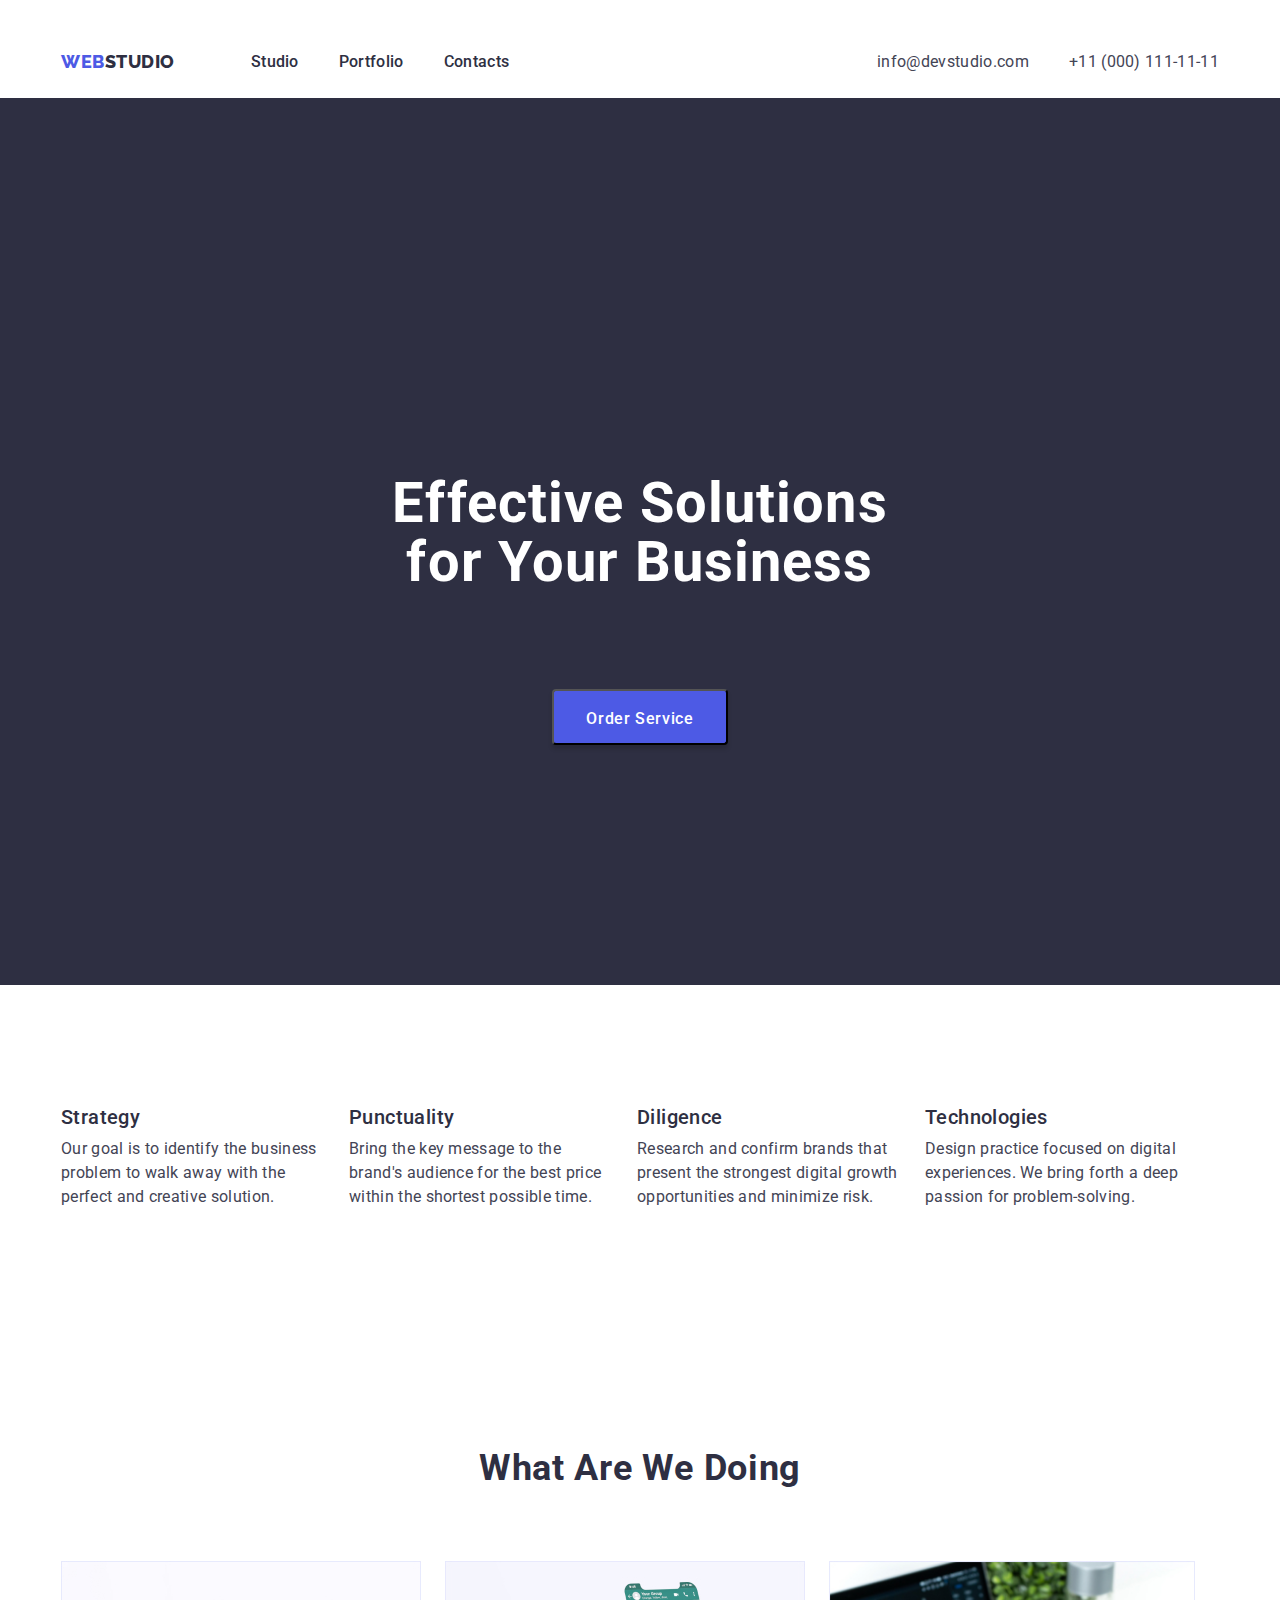
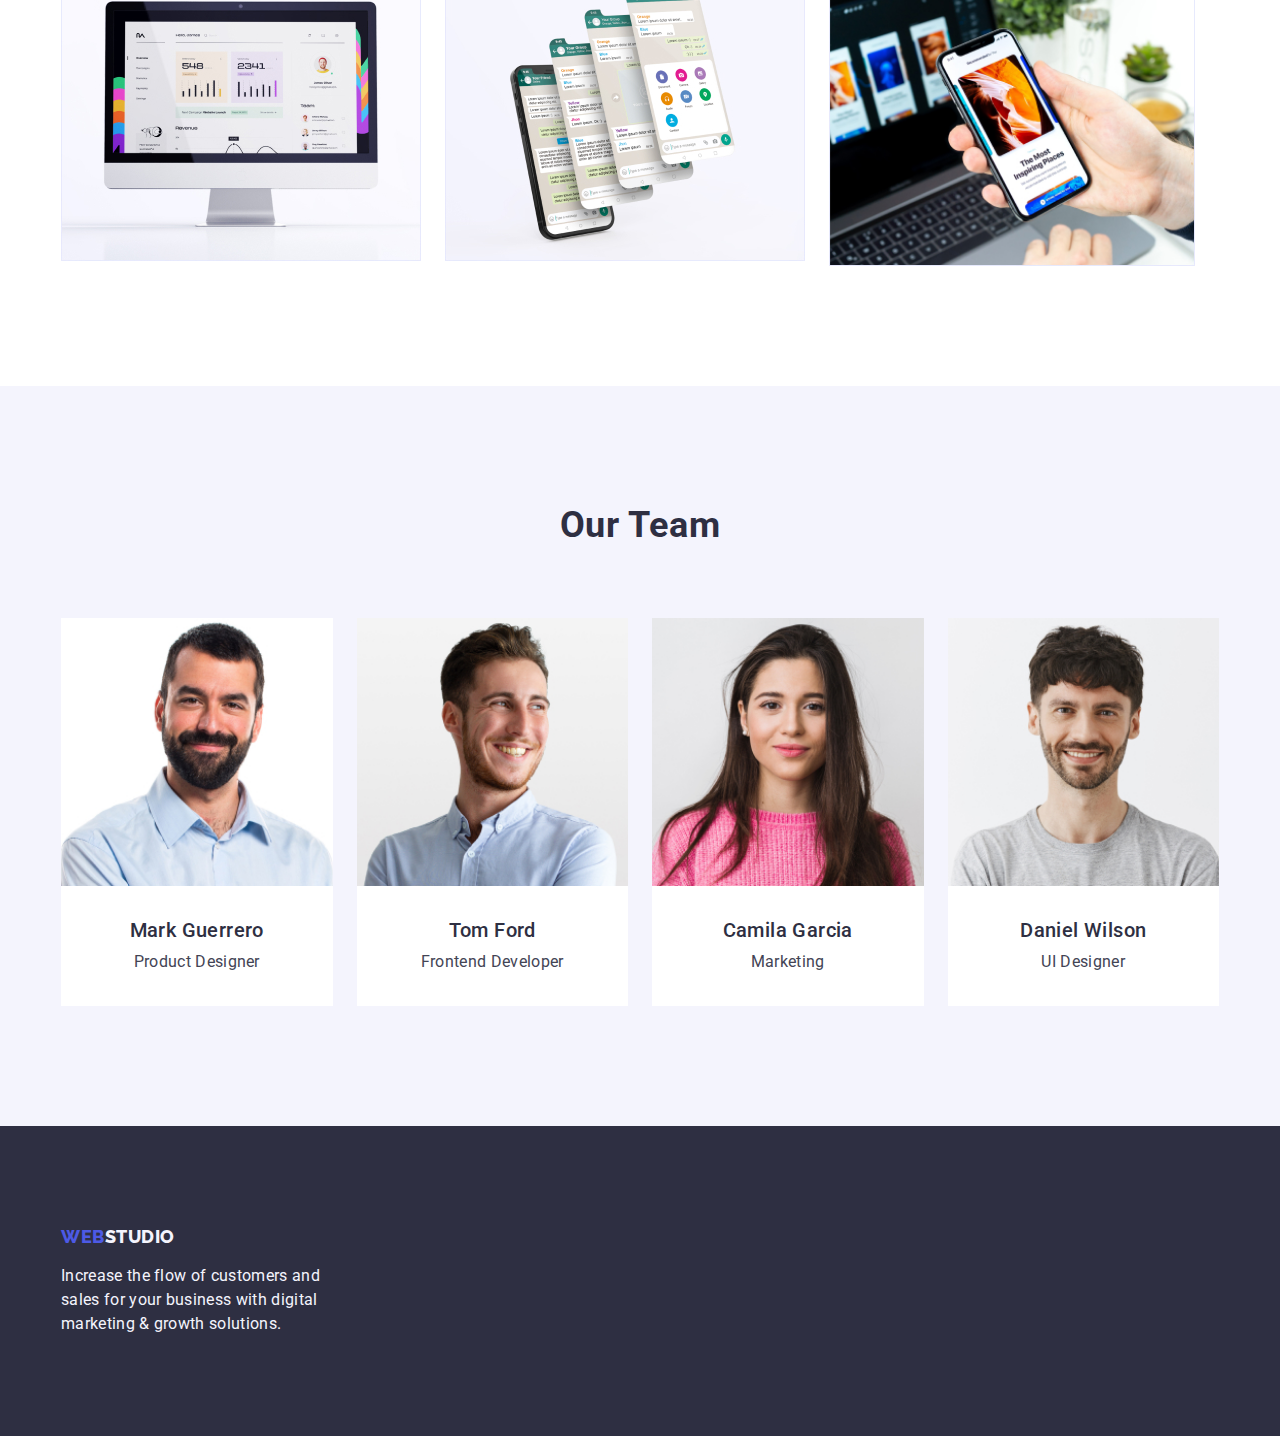
==== index.html @ 7c9ad150 "goit-markup-hw-03" ====
<!DOCTYPE html>
<html lang="en">
<head>
    <meta charset="UTF-8">
    <meta http-equiv="X-UA-Compatible" content="IE=edge">
    <meta name="viewport" content="width=device-width, initial-scale=1.0">
    <title>WebStudio</title>
    <link rel="preconnect" href="https://fonts.googleapis.com">
    <link rel="preconnect" href="https://fonts.gstatic.com" crossorigin>
    <link href="https://fonts.googleapis.com/css2?family=Raleway:wght@800&family=Roboto:wght@400;500;700;900&display=swap"
        rel="stylesheet">
        <link rel="stylesheet" href="https://cdnjs.cloudflare.com/ajax/libs/modern-normalize/1.1.0/modern-normalize.min.css"
            integrity="sha512-wpPYUAdjBVSE4KJnH1VR1HeZfpl1ub8YT/NKx4PuQ5NmX2tKuGu6U/JRp5y+Y8XG2tV+wKQpNHVUX03MfMFn9Q=="
            crossorigin="anonymous" referrerpolicy="no-referrer" />
    <link rel="stylesheet" href="./css/styles.css">
</head>
<body>
    <header class="header">
      <div class="container header-container">
        <nav class="header-navigation">
            <a href="./index.html" class="header-logo-portfolio link">Web<span class="logo-header link">Studio</span></a>
            <ul class="header-list list">
                <li class="header-item"><a class="header-link link" href="./index.html">Studio</a></li>
                <li class="header-item"><a class="header-link link" href="./portfolio.html">Portfolio</a></li>
                <li class="header-item"><a class="header-link link" href="">Contacts</a></li>
            </ul>
        </nav>
        <address class="header-contact list">
            <ul class="header-contact-item list">
                <li class="header-contact-list link">
                 <a class="header-contact-phone link" href="mailto:info@devstudio.com">info@devstudio.com</a>
                </li>
                <li class="header-contact-list link">
                 <a class="header-contact-phone link" href="tel:+110001111111">+11 (000) 111-11-11</a>
                </li>
            </ul>
        </address>
      </div>
   </header>

        <main class="main-subtitles">
            <section class="hero">
                <div class="container hero-container">
                <h1 class="hero-title">Effective Solutions
                    for Your Business</h1>
                <button type="button" class="hero-button">Order Service</button>
                </div>
            </section>

            <section class="feature">
                <div class="container feature-container">
                <h2 hidden class="visually-hidden">Description</h2>
                <ul class="feature-list list">
                    <li class="feature-item">
                        <h3 class="feature-tytle">Strategy</h3>
                        <p class="feature-text">Our goal is to identify the business
                        problem to walk away with the perfect and creative solution.</p>
                    </li>
                    <li class="feature-item">
                        <h3 class="feature-tytle">Punctuality</h3>
                        <p class="feature-text">Bring the key message to the brand's audience for the best price within the shortest possible time.</p>
                    </li>
                    <li class="feature-item">
                        <h3 class="feature-tytle">Diligence</h3>
                        <p class="feature-text">Research and confirm brands that present the strongest digital growth opportunities and minimize risk.</p>
                    </li>
                    <li class="feature-item">
                        <h3 class="feature-tytle">Technologies</h3>
                        <p class="feature-text">Design practice focused on digital experiences. We bring forth a deep passion for problem-solving.</p>
                    </li>
                </ul>
                </div>
            </section>
            <section class="picture">
                <div class="container">
                <h2 class="picture-tytle">What are we doing</h2>
                <ul class="picture-list list">
                    <li><img src="./images/img1.jpg" alt="Contacts" width="360" height="300"></li>
                    <li><img src="./images/img2.jpg" alt="Tabs" width="360" height="300"></li>
                    <li class="picture-blok"><img src="./images/img3.jpg" alt="Telephone" width="360" height="300"></li>
                </ul>
                </div>
            </section>
            <section class="team">
                <div class="container">
                <h2 class="team-tytle">Our Team</h2>
                <ul class="team-list list">
                   <li class="team-blok"><img src="./images/1people-img.jpg" alt="Men" width="264" height="260">
                     <h3 class="team-list-tytle">Mark Guerrero</h3>
                     <p class="team-list-text">Product Designer</p>
                   </li>
                   <li class="team-blok"><img src="./images/2people-img.jpg" alt="Men" width="264" height="260">
                     <h3 class="team-list-tytle">Tom Ford</h3>
                     <p class="team-list-text">Frontend Developer</p>
                   </li>
                   <li class="team-blok"><img src="./images/3people-img.jpg" alt="Woman" width="264" height="260">
                     <h3 class="team-list-tytle">Camila Garcia</h3>
                     <p class="team-list-text">Marketing</p>
                   </li>
                   <li class="team-blok"><img src="./images/4people-img.jpg" alt="Men" width="264" height="260">
                     <h3 class="team-list-tytle">Daniel Wilson</h3>
                     <p class="team-list-text">UI Designer</p>
                   </li>
                </ul>
                </div>
            </section>
        </main>
        <footer class="footer">
            <div class="container">
            <a class="footer-logo link" href="./index.html">Web<span class="logo link">Studio</span></a>
            <p class="footer-text">Increase the flow of customers and sales for your business with digital marketing & growth solutions.</p>
            </div>
        </footer>
</body>
</html>
---- css/styles.css ----
/* цвет основного текста: #2E2F42; */
/* вторичный цвет текста: #434455; */
/* вторичный цвет фона: background: #F4F4FD; */
/* белый: #FFFFFF; */
/* акцент: background: #4D5AE5; */
/* цвет текста в футере: #F4F4FD; */

:root {
    --primary-text-color--: #434455;
    --title-text-color--: #2E2F42;
    --accent-color--: #4D5AE5;
}

p,
h1,
h2,
h3,
h4,
h5,
h6 {
    margin: 0;
}

ul {
    margin: 0;
    padding-left: 0;
}

button {
    cursor: pointer;
}

address {
    font-style: normal;
}

img {
    display: block;
    height: auto;
    width: 100%;
}



body {
    margin: 0;
    background-color: #FFFFFF;
    color: #434455;

    font-family: "Roboto",
     sans-serif;
    letter-spacing: 0.02em;
}

.list {
    list-style: none;
}

.link {
    text-decoration: none;
}


.container {
    width: 1158px;
    padding-left: 15px;
    padding-right: 15px;
    margin: 0 auto;
    /* outline: 2px solid blue; */
}




/*Header*/
.header {
    padding-top: 25.5px;
}

.header-container {
    display: flex;
}


/* !!!! */
.header-logo {
    font-family: 'Roboto', sans-serif;
    font-style: normal;
    font-weight: 500;
    font-size: 16px;
    line-height: 1.5;
    letter-spacing: 0.02em;
    color: #2E2F42;
}


.header-logo-portfolio {
    font-family: 'Raleway',
        sans-serif;;
    font-weight: 800;
    font-size: 18px;
    line-height: 1.17;
    letter-spacing: 0.03em;
    color: #4d5ae5;
    text-transform: uppercase;
    margin-right: 76px;
    margin-bottom: 25px;
    margin-top: 25px;
}
.header-logo-portfolio:hover,
.header-logo-portfolio:focus {
     color: #404bbf;
}

.logo-header {
    color: #2E2F42;
    text-decoration: none;
}

.header-link {
    color: #2E2F42;

        font-family: 'Roboto', sans-serif;
        font-style: normal;
        font-weight: 500;
        font-size: 16px;
        line-height: 1.5;
        letter-spacing: 0.02em;
        text-decoration: none;
        margin-top: 24px;
        margin-bottom: 24px;
}
.header .header-link:hover,
.header .header-link:focus {
     color: #404bbf;
}

.header-contact-mail {
     color: #434455;;

        font-family: 'Roboto', sans-serif;
        font-style: normal;
        font-weight: 400;
        font-size: 16px;
        line-height: 1.5;
        letter-spacing: 0.02em;
        text-decoration: none;
        font-style: normal;
}
.header-contact-mail:hover,
.header-contact-mail:focus {
    color: #404bbf;
}

.header-contact-phone {
    color: #434455;
    font-family: 'Roboto',
        sans-serif;
        font-style: normal;
        font-weight: 400;
        font-size: 16px;
        line-height: 1.5;
        letter-spacing: 0.02em;
        text-decoration: none;
        margin-left: 40px;
}
.header-contact-phone:hover,
.header-contact-phone:focus {
    color: #404bbf;
}


.header-contact {
    font-style: normal;
    list-style: none;
    margin-top: 24px;
    margin-bottom: 24px;
}
    

.header-list {
    list-style: none;
    display: flex;
}

.header-navigation {
    display: flex;
    align-items: center;
    margin-right: auto;
}


.header-item {
    font-weight: 500;
    font-size: 16px;
    line-height: 1.5;
    letter-spacing: 0.02em;
    color: #2e2f42;
    margin-right: 40px;
}
.header-item:last-child {
    margin-right: 0;
}

.header-contact-item {
    list-style: none;
    display: flex;
}



/*Section Hero*/
.hero {
    background: #2E2F42;
    padding-top: 188px;
    padding-bottom: 240px;
}

.visually-hidden {
    position: absolute;
    width: 1px;
    height: 1px;
    margin: -1px;
    border: 0;
    padding: 0;
    white-space: nowrap;
    clip-path: inset(100%);
    clip: rect(0 0 0 0);
    overflow: hidden;
}

.hero-title {
    color: #FFFFFF;
    font-family: 'Roboto', sans-serif;
    font-style: normal;
    font-weight: 700;
    font-size: 56px;
    line-height: 1.07;
    text-align: center;
    letter-spacing: 0.02em;
    margin-bottom: 48px;
    padding-top: 188px;
    padding-bottom: 48px;
    max-width: 496px;
    margin-left: auto;
    margin-right: auto;
}

.hero-button {
    min-width: 169px;
    height: 56px;
    background: #4D5AE5;
    color: #FFFFFF;
    font-family: 'Roboto',
        sans-serif;
    font-style: normal;
    font-weight: 500;
    font-size: 16px;
    line-height: 1.5;
    display: block;
    align-items: center;
    letter-spacing: 0.04em;
    box-shadow: 0px 4px 4px rgba(0, 0, 0, 0.15);
    border-radius: 4px;
    margin: auto;
    padding: 16px 32px;
}
.hero-button:hover,
.hero-button:focus {
    background-color: #404BBF; 
    cursor: pointer;
}





/* Section feature */
.feature {
    padding-top: 120px;
    padding-bottom: 120px;
}

.feature-list {
    display: flex;
    gap: 24px;
}

.feature-tytle {
       color: #2E2F42;
       font-family: 'Roboto',
        sans-serif;
        font-style: normal;
        font-weight: 500;
        font-size: 20px;
        line-height: 1.2;
        letter-spacing: 0.02em;
        margin-bottom: 8px;
} 

.feature-text {
    color: #434455;
    font-family: 'Roboto', sans-serif;
    font-style: normal;
    max-width: 264px;
    font-weight: 400;
    font-size: 16px;
    line-height: 1.5;
    letter-spacing: 0.02em;
}

/*.feature-item {
    width: 264px;
    padding: 12px 24px;
}*/




/* Section Pricture */
.picture {
    padding-top: 120px;
    padding-bottom: 120px;
}

.picture-tytle {
    color: #2E2F42;
    font-family: 'Roboto';
    font-style: normal;
    font-weight: 700;
    font-size: 36px;
    line-height: 1.11;
    text-align: center;
    letter-spacing: 0.02em;
    text-transform: capitalize;
    margin-bottom: 72px;
}

.picture-list {
    display: flex;
    gap: 24px;
}

.picture-blok {
    width: calc((100% - 60px) / 3);
}




/* Section Team */
.team {
    background: #F4F4FD;
    padding-top: 120px;
    padding-bottom: 120px;
}

.team-tytle {
    color: #2E2F42;
    font-family: 'Roboto',
        sans-serif;
    font-style: normal;
    font-weight: 700;
    font-size: 36px;
    line-height: 1.11;
    text-align: center;
    letter-spacing: 0.02em;
    text-transform: capitalize;
    margin-bottom: 72px;
}

.team-list-tytle {
    color: #2E2F42;
    font-family: 'Roboto', sans-serif;
    font-style: normal;
    font-weight: 500;
    font-size: 20px;
    line-height: 1.2;
    text-align: center;
    letter-spacing: 0.02em;
    margin-top: 32px;
    margin-bottom: 8px;
}

.team-list-text {
    color: #434455;
    font-family: 'Roboto',
        sans-serif;
    font-style: normal;
    font-weight: 400;
    font-size: 16px;
    line-height: 1.5;
    text-align: center;
    letter-spacing: 0.02em;
    margin-bottom: 32px;
}

.team-list {
    display: flex;
    gap: 24px;
}

.team-blok {
    background-color: #FFFFFF;
    width: calc((100% - 72px) / 4);
}




/* Section Gallery filter-list */
.filter-button-text {
    color: #4D5AE5;
    background: #F4F4FD;
    border-style: none;
    font-family: 'Roboto', sans-serif;
    font-style: normal;
    font-weight: 500;
    font-size: 16px;
    line-height: 1.5;
    display: flex;
    letter-spacing: 0.04em;
    cursor: pointer;
}
.filter-button-text:hover,
.filter-button-text:focus {
    background: #404BBF;
    color: #FFFFFF;
    cursor: pointer;
}

.filter-list {
    display: flex;
    gap: 24px;
    padding-top: 96px;
    padding-bottom: 72px;
    justify-content: center;
}

.filter-item {
    border: 1px solid #E7E9FC;
    border-radius: 4px;
}





/* gallery-list */
.gallery-list {
    list-style: none;
    display: flex;
    gap: 48px 24px;
    flex-wrap: wrap;
    box-sizing: border-box;
    padding-bottom: 120px;
}

.gallery-list li {
    width: calc((100% - 60px) / 3);
}

.gallery-container {
    padding-top: 32px;
    padding-left: 16px;
    border-left: 1px solid #E7E9FC;
    border-right: 1px solid #E7E9FC;
    border: 1px solid #E7E9FC;
}

.gallery-item {
    list-style: none;
    padding-bottom: 48px;
    padding-left: 16px;

}

.gallery-item-text {
    color: #434455;
    font-family: 'Roboto',
        sans-serif;
    font-style: normal;
    font-weight: 400;
    font-size: 16px;
    line-height: 1.5;
    letter-spacing: 0.02em;
    margin-bottom: 32px;
}

.gallery-item-title {
    color: #2E2F42;
    font-family: 'Roboto',
        sans-serif;
    font-style: normal;
    font-weight: 500;
    font-size: 20px;
    line-height: 1.2;
    letter-spacing: 0.02em;
    margin-bottom: 8px;
}

.link {
    text-decoration: none;
}




/*Footer*/
.footer {
    background: #2E2F42;
    padding-top: 100px;
    padding-bottom: 100px;
}

.footer-text {
    color: #F4F4FD;
    font-family: 'Roboto',
        sans-serif;
    font-style: normal;
    font-weight: 400;
    font-size: 16px;
    line-height: 1.5;
    letter-spacing: 0.02em;
    max-width: 264px;
}

.footer-logo {
    color: #4D5AE5;
    font-family: 'Raleway', sans-serif;
    font-style: normal;
    font-weight: 800;
    font-size: 18px;
    line-height: 1.17;
    display: flex;
    align-items: center;
    letter-spacing: 0.03em;
    text-transform: uppercase;
    text-decoration: none;
    margin-bottom: 17.5px;
}

.logo {
    color: #F4F4FD;
    font-family: 'Raleway',
        sans-serif;
    font-style: normal;
    font-weight: 800;
    font-size: 18px;
    line-height: 1.17;
    display: flex;
    align-items: center;
    letter-spacing: 0.03em;
    text-transform: uppercase;
    text-decoration: none;
}
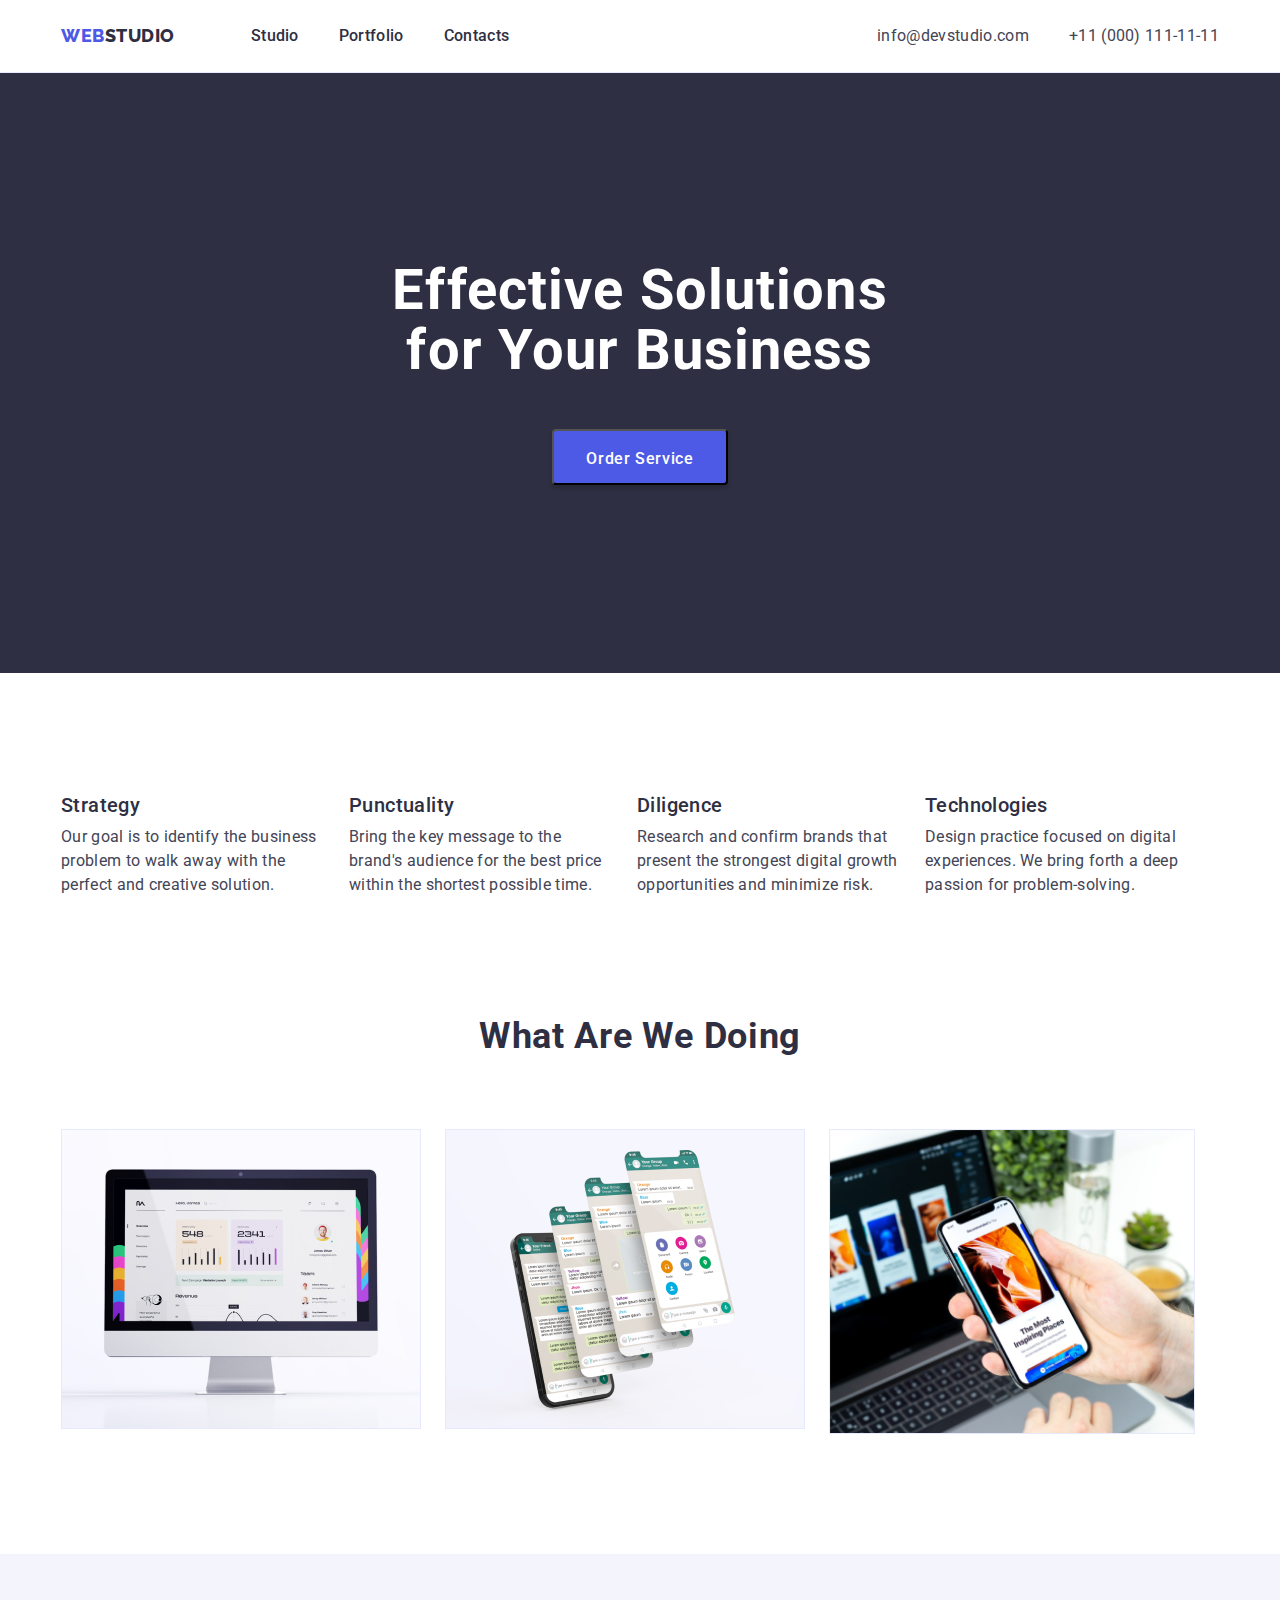
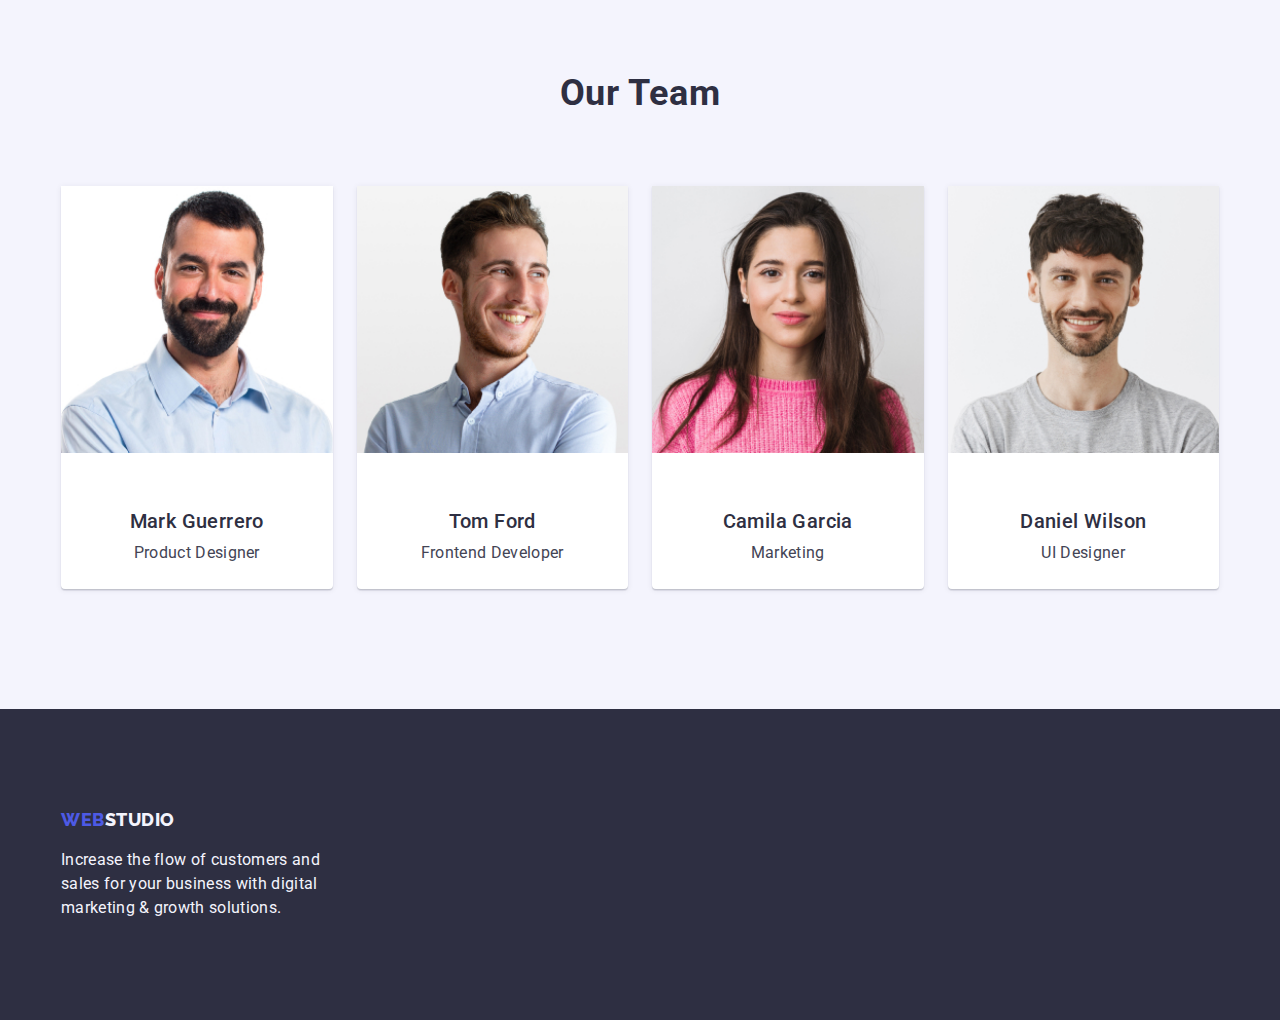
==== commit 1f415335: "goit-markup-hw-03" ====
--- a/index.html
+++ b/index.html
@@ -86,20 +86,28 @@
                 <h2 class="team-tytle">Our Team</h2>
                 <ul class="team-list list">
                    <li class="team-blok"><img src="./images/1people-img.jpg" alt="Men" width="264" height="260">
+                    <div class="container-team">
                      <h3 class="team-list-tytle">Mark Guerrero</h3>
                      <p class="team-list-text">Product Designer</p>
+                    </div>
                    </li>
                    <li class="team-blok"><img src="./images/2people-img.jpg" alt="Men" width="264" height="260">
+                    <div class="container-team">
                      <h3 class="team-list-tytle">Tom Ford</h3>
                      <p class="team-list-text">Frontend Developer</p>
+                    </div>
                    </li>
                    <li class="team-blok"><img src="./images/3people-img.jpg" alt="Woman" width="264" height="260">
+                    <div class="container-team">
                      <h3 class="team-list-tytle">Camila Garcia</h3>
                      <p class="team-list-text">Marketing</p>
+                    </div>
                    </li>
                    <li class="team-blok"><img src="./images/4people-img.jpg" alt="Men" width="264" height="260">
+                    <div class="container-team">
                      <h3 class="team-list-tytle">Daniel Wilson</h3>
                      <p class="team-list-text">UI Designer</p>
+                    </div>
                    </li>
                 </ul>
                 </div>
--- a/css/styles.css
+++ b/css/styles.css
@@ -74,11 +74,13 @@
 
 /*Header*/
 .header {
-    padding-top: 25.5px;
+    padding: 24px 0px;
+    border-bottom: 1px solid #E7E9FC;
 }
 
 .header-container {
     display: flex;
+    align-items: center;
 }
 
 
@@ -104,8 +106,6 @@
     color: #4d5ae5;
     text-transform: uppercase;
     margin-right: 76px;
-    margin-bottom: 25px;
-    margin-top: 25px;
 }
 .header-logo-portfolio:hover,
 .header-logo-portfolio:focus {
@@ -127,8 +127,7 @@
         line-height: 1.5;
         letter-spacing: 0.02em;
         text-decoration: none;
-        margin-top: 24px;
-        margin-bottom: 24px;
+        display: block;
 }
 .header .header-link:hover,
 .header .header-link:focus {
@@ -162,7 +161,6 @@
         line-height: 1.5;
         letter-spacing: 0.02em;
         text-decoration: none;
-        margin-left: 40px;
 }
 .header-contact-phone:hover,
 .header-contact-phone:focus {
@@ -173,8 +171,6 @@
 .header-contact {
     font-style: normal;
     list-style: none;
-    margin-top: 24px;
-    margin-bottom: 24px;
 }
     
 
@@ -205,6 +201,7 @@
 .header-contact-item {
     list-style: none;
     display: flex;
+    gap: 40px;
 }
 
 
@@ -213,7 +210,7 @@
 .hero {
     background: #2E2F42;
     padding-top: 188px;
-    padding-bottom: 240px;
+    padding-bottom: 188px;
 }
 
 .visually-hidden {
@@ -239,8 +236,6 @@
     text-align: center;
     letter-spacing: 0.02em;
     margin-bottom: 48px;
-    padding-top: 188px;
-    padding-bottom: 48px;
     max-width: 496px;
     margin-left: auto;
     margin-right: auto;
@@ -319,7 +314,7 @@
 
 /* Section Pricture */
 .picture {
-    padding-top: 120px;
+    padding-top: 0px;
     padding-bottom: 120px;
 }
 
@@ -392,7 +387,6 @@
     line-height: 1.5;
     text-align: center;
     letter-spacing: 0.02em;
-    margin-bottom: 32px;
 }
 
 .team-list {
@@ -403,12 +397,26 @@
 .team-blok {
     background-color: #FFFFFF;
     width: calc((100% - 72px) / 4);
+    box-shadow: 0px 1px 6px rgba(46, 47, 66, 0.08), 0px 1px 1px rgba(46, 47, 66, 0.16), 0px 2px 1px rgba(46, 47, 66, 0.08);
+    border-radius: 0px 0px 4px 4px;
+}
+
+.container-team {
+    padding-top: 24px;
+    padding-bottom: 24px;
+    padding-left: 16px;
+    padding-right: 16px;
 }
 
 
 
 
 /* Section Gallery filter-list */
+.gallery {
+   padding-top: 96px;
+   padding-bottom: 120px;
+}
+
 .filter-button-text {
     color: #4D5AE5;
     background: #F4F4FD;
@@ -421,6 +429,7 @@
     display: flex;
     letter-spacing: 0.04em;
     cursor: pointer;
+    padding: 12px 24px;
 }
 .filter-button-text:hover,
 .filter-button-text:focus {
@@ -432,8 +441,7 @@
 .filter-list {
     display: flex;
     gap: 24px;
-    padding-top: 96px;
-    padding-bottom: 72px;
+    margin-bottom: 72px;
     justify-content: center;
 }
 
@@ -453,7 +461,6 @@
     gap: 48px 24px;
     flex-wrap: wrap;
     box-sizing: border-box;
-    padding-bottom: 120px;
 }
 
 .gallery-list li {
@@ -461,18 +468,13 @@
 }
 
 .gallery-container {
-    padding-top: 32px;
-    padding-left: 16px;
-    border-left: 1px solid #E7E9FC;
-    border-right: 1px solid #E7E9FC;
+    padding: 32px 16px;
     border: 1px solid #E7E9FC;
+    border-top: none;
 }
 
 .gallery-item {
     list-style: none;
-    padding-bottom: 48px;
-    padding-left: 16px;
-
 }
 
 .gallery-item-text {
@@ -484,7 +486,6 @@
     font-size: 16px;
     line-height: 1.5;
     letter-spacing: 0.02em;
-    margin-bottom: 32px;
 }
 
 .gallery-item-title {
